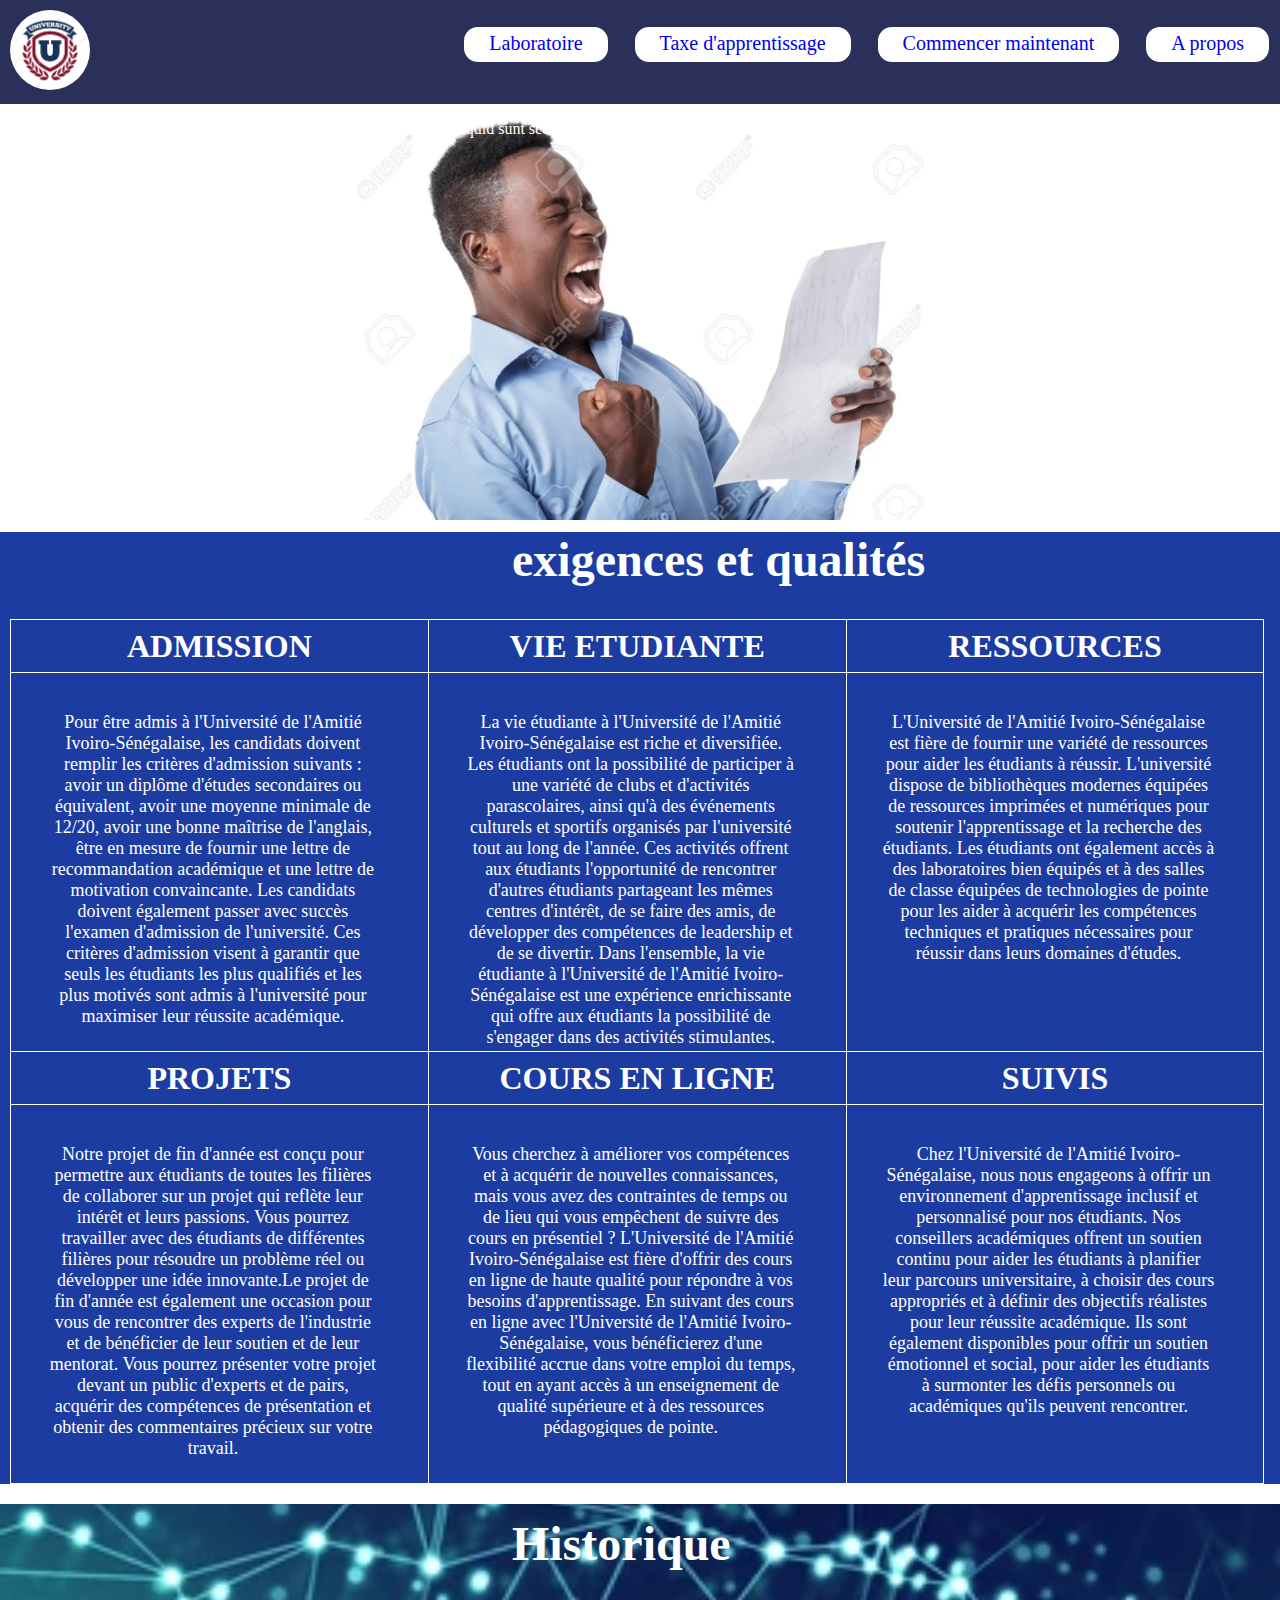
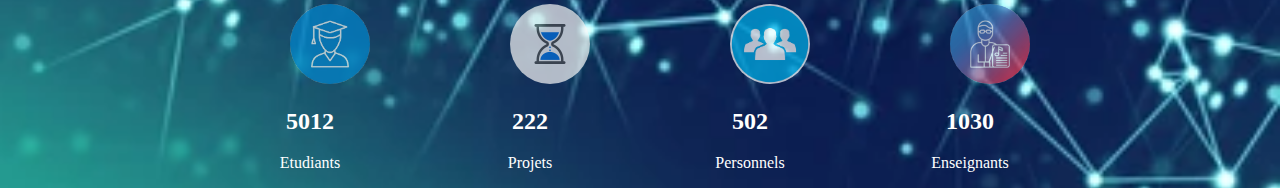
==== html/about.html @ c95562dd "Laboratoire.css" ====
<!DOCTYPE html>
<html lang="en">
<head>
    <meta charset="UTF-8">
    <meta http-equiv="X-UA-Compatible" content="IE=edge">
    <meta name="viewport" content="width=device-width, initial-scale=1.0">
    <link rel="stylesheet" href="../css/about.css">
    <link rel="shortcut icon" href="../image/logo2.webp" type="image/x-icon">
    <title>Universite-ivoiro-senegalaise</title>
</head>
<body>
    <header>
        <div class="logo_head">
            <img src="../image/logo2.webp" alt="université">
        </div>
        <div class="menu_head">
            <ul>
                <li><a href="../html/laboratoire.html">Laboratoire</a></li>
                <li><a href="../html/part1.html">Taxe d'apprentissage</a></li>
                <li><a href="../html/inscription.html"> Commencer maintenant</a></li>
                <li><a href="#"> A propos</a></li>
            </ul>
        </div>
        
    </header>

    <section class="acceuil"> 
      <div class="prem">
        <p>Lorem ipsum dolor, sit amet consectetur adipisicing elit. Cupiditate aliquid sunt sed delectus atque sint a laudantium, error quisquam? Corporis eligendi nihil laboriosam minima modi harum dicta doloremque magni vel?</p>
      </div>
    </section>
    <section class="univers">

        <h1>exigences et qualités</h1>
        <table>
            <tr>
              <th>Admission</th>
              <th>Vie Etudiante</th>
              <th>ressources</th>
            </tr>
            <tr>
            
              <td><p>Pour être admis à l'Université de l'Amitié Ivoiro-Sénégalaise, les candidats doivent remplir 
                les critères d'admission suivants : avoir un diplôme d'études secondaires ou équivalent, avoir une
                 moyenne minimale de 12/20, avoir une bonne maîtrise de l'anglais, être en mesure de fournir une lettre
                  de recommandation académique et une lettre de motivation convaincante. Les candidats doivent également
                   passer avec succès l'examen d'admission de l'université. Ces critères d'admission visent à garantir que 
                   seuls les étudiants les plus qualifiés et les plus motivés sont admis à l'université pour maximiser leur
                    réussite académique. </p></td>
              <td><p>
                La vie étudiante à l'Université de l'Amitié Ivoiro-Sénégalaise est riche et diversifiée.
                 Les étudiants ont la possibilité de participer à une variété de clubs et d'activités parascolaires,
                  ainsi qu'à des événements culturels et sportifs organisés par l'université tout au long de l'année.
                   Ces activités offrent aux étudiants l'opportunité de rencontrer d'autres étudiants partageant les mêmes
                    centres d'intérêt, de se faire des amis, de développer des compétences de leadership et de se divertir.
                    Dans l'ensemble, la vie étudiante à l'Université de l'Amitié Ivoiro-Sénégalaise est une expérience enrichissante 
                    qui offre aux étudiants la possibilité de s'engager dans des activités stimulantes.
              </p></td>
              <td><p>
                L'Université de l'Amitié Ivoiro-Sénégalaise est fière de fournir une variété de ressources pour aider les
                 étudiants à réussir. L'université dispose de bibliothèques modernes équipées de ressources imprimées et 
                 numériques pour soutenir l'apprentissage et la recherche des étudiants. Les étudiants ont également accès 
                 à des laboratoires bien équipés et à des salles de classe équipées de technologies de pointe pour les aider
                 à acquérir les compétences techniques et pratiques nécessaires pour réussir dans leurs domaines d'études.
              </p></td>
            </tr>
            <tr>
                <th>Projets</th>
                <th>cours en ligne</th>
                <th>Suivis</th>
            </tr>
            <tr>
              <td>
                <p>
                    Notre projet de fin d'année est conçu pour permettre aux étudiants de toutes les filières de
                     collaborer sur un projet qui reflète leur intérêt et leurs passions. Vous pourrez travailler 
                     avec des étudiants de différentes filières pour résoudre un problème réel ou développer une idée
                     innovante.Le projet de fin d'année est également une occasion pour vous de rencontrer des experts
                    de l'industrie et de bénéficier de leur soutien et de leur mentorat.
                    Vous pourrez présenter votre projet devant un public d'experts et de pairs, acquérir des compétences de
                     présentation et obtenir des commentaires précieux sur votre travail. 
                </p>
              </td>
              <td>
                <p>
                    Vous cherchez à améliorer vos compétences et à acquérir de nouvelles connaissances, mais vous avez des 
                    contraintes de temps ou de lieu qui vous empêchent de suivre des cours en présentiel ? L'Université de
                     l'Amitié Ivoiro-Sénégalaise est fière d'offrir des cours en ligne de haute qualité pour répondre à vos
                     besoins d'apprentissage. En suivant des cours en ligne avec l'Université de l'Amitié Ivoiro-Sénégalaise,
                      vous bénéficierez d'une flexibilité accrue dans votre emploi du temps, tout en ayant accès à un enseignement
                       de qualité supérieure et à des ressources pédagogiques de pointe.
                </p>
              </td>
              <td>
                <p>
                    Chez l'Université de l'Amitié Ivoiro-Sénégalaise, nous nous engageons à offrir un environnement d'apprentissage inclusif
                     et personnalisé pour nos étudiants.
                    Nos conseillers académiques offrent un soutien continu pour aider les étudiants à planifier leur parcours universitaire,
                     à choisir des cours appropriés et à définir des objectifs réalistes pour leur réussite académique. Ils sont 
                     également disponibles pour offrir un soutien émotionnel et social, pour aider les étudiants à surmonter
                      les défis personnels ou académiques qu'ils peuvent rencontrer.
                </p>
              </td>
            </tr>
          </table> 
    </section>
    <!-- <section>
        <div class="container">
            <img src="../image/deve1.jpeg" alt="" class="zoom-element ">
        </div>
    </section> -->
    <h1>Historique</h1>
    <section class="realisation">
     
      <div class="etudiant">
       
        <img src="../image/etudiant1.jpg" alt="">
        <h2>5012</h2>
        <p>Etudiants</p>
      </div>
      <div class="projet">
        <img src="../image/rebours.webp" alt="">
        <h2>222</h2>
        <p>Projets</p>
      </div>
      <div class="personnel">
        <img src="../image/personnel.jpg" alt="">
        <h2>502</h2>
        <p>Personnels</p>
      </div>
      <div class="enseigner">
        <img src="../image/prof.jpg" alt="">
        <h2>1030</h2>
        <p>Enseignants</p>
      </div>
    </section>
</body>
    
</html>
---- css/about.css ----
body{
   margin: 0px;
   padding: 0px;
}
header{
    background-color: rgba(9, 16, 63, 0.867);
    display: flex;
    justify-content: space-between;
}
.logo_head img{
    max-width: 80px;
    cursor: pointer;
    border-radius: 50%;
    margin: 10px;
}
.menu_head ul{
    display: flex;
    gap: 5px;
    justify-content: center;
}
.menu_head ul li{
    list-style: none;
    margin: 10px;
    padding: 5px;
    border: 1px solid rgba(9, 16, 63, 0.867) ;
    background-color: #fff;
    border-radius: 15px;
    height: 25px;
    width: auto;
    transition: all 1s;

}
.menu_head ul li:hover{
    background-color: #ccc;
}
li a{
    
    font-family: 'Times New Roman', Times, serif;
    font-size: 20px;
    text-decoration: none;
    padding: 0px 20px;
   
}
.acceuil{
    background-image: url("../image/64155042-beau-jeune-homme-d-affaires-afro-américain-en-gardant-le-poing-et-crier-de-joie-sur-fond-blanc.webp");
    width: 100%;
    height: 400px;
    z-index: 100;
    background-position: center;
    background-repeat: no-repeat;
    background-size: contain;
}
.univers{
    background-color: #1C3CA1;
    margin-top: -20px;
   
}
table{
    margin: 10px 10px ;
    width: 98%;
    position: static;
}
table, th, td{
    border: 1px solid #fff;
    border-collapse: collapse;
}
th{
    font-size: 2rem;
    height: 50px;
    color: #fff;
    text-transform: uppercase;
}
td{
    width: 400px;
    height: 350px;
    position: static;
}
td p{
    
    width: 80%;
    padding: 20px;
    margin-left: 15px;
    height:300px ;
    color: #fff;
    font-size: 18px;
}
td:hover p{
    border: 1px solid #fff;
    box-shadow: 2px 2px 4px rgba(165, 8, 8, 0.993);
}
.container {
    position: relative;
    overflow: hidden;
    width: 200px; /* Remplacez par la largeur souhaitée */
    height: 200px; /* Remplacez par la hauteur souhaitée */
  }
  
  .zoom-element {
    width: 100%; /* Remplacez par la largeur souhaitée */
    height: 100%; /* Remplacez par la hauteur souhaitée */
    object-fit: cover; /* Ajuste l'image pour remplir l'espace sans déformation */
    transition: transform 0.3s ease-in-out; /* Ajoute une transition fluide pour l'effet de zoom */
  }
  
  .container:hover .zoom-element {
    transform: scale(1.2); /* Effectue le zoom avec un facteur de 1.2 (ou tout autre facteur souhaité) */
  }
  .realisation{
    display:flex ;
    justify-content: center;
    gap: 100px;
    background-image:url("../image/info.webp") ;
    background-repeat: no-repeat;
    background-size: cover;
    background-position: center;
    padding-top: 100px;
    margin-top: -100px;
  }
  .realisation img{
    border-radius: 50%;
    margin-left: 40px;
    max-width: 80px;
    opacity: 0.7;
  }
  h1{
    margin-left: 40%;
    color: #fff;
    font-size: 3rem;
  }
  p, h2{
    text-align: center;
    color: #fff;
  }
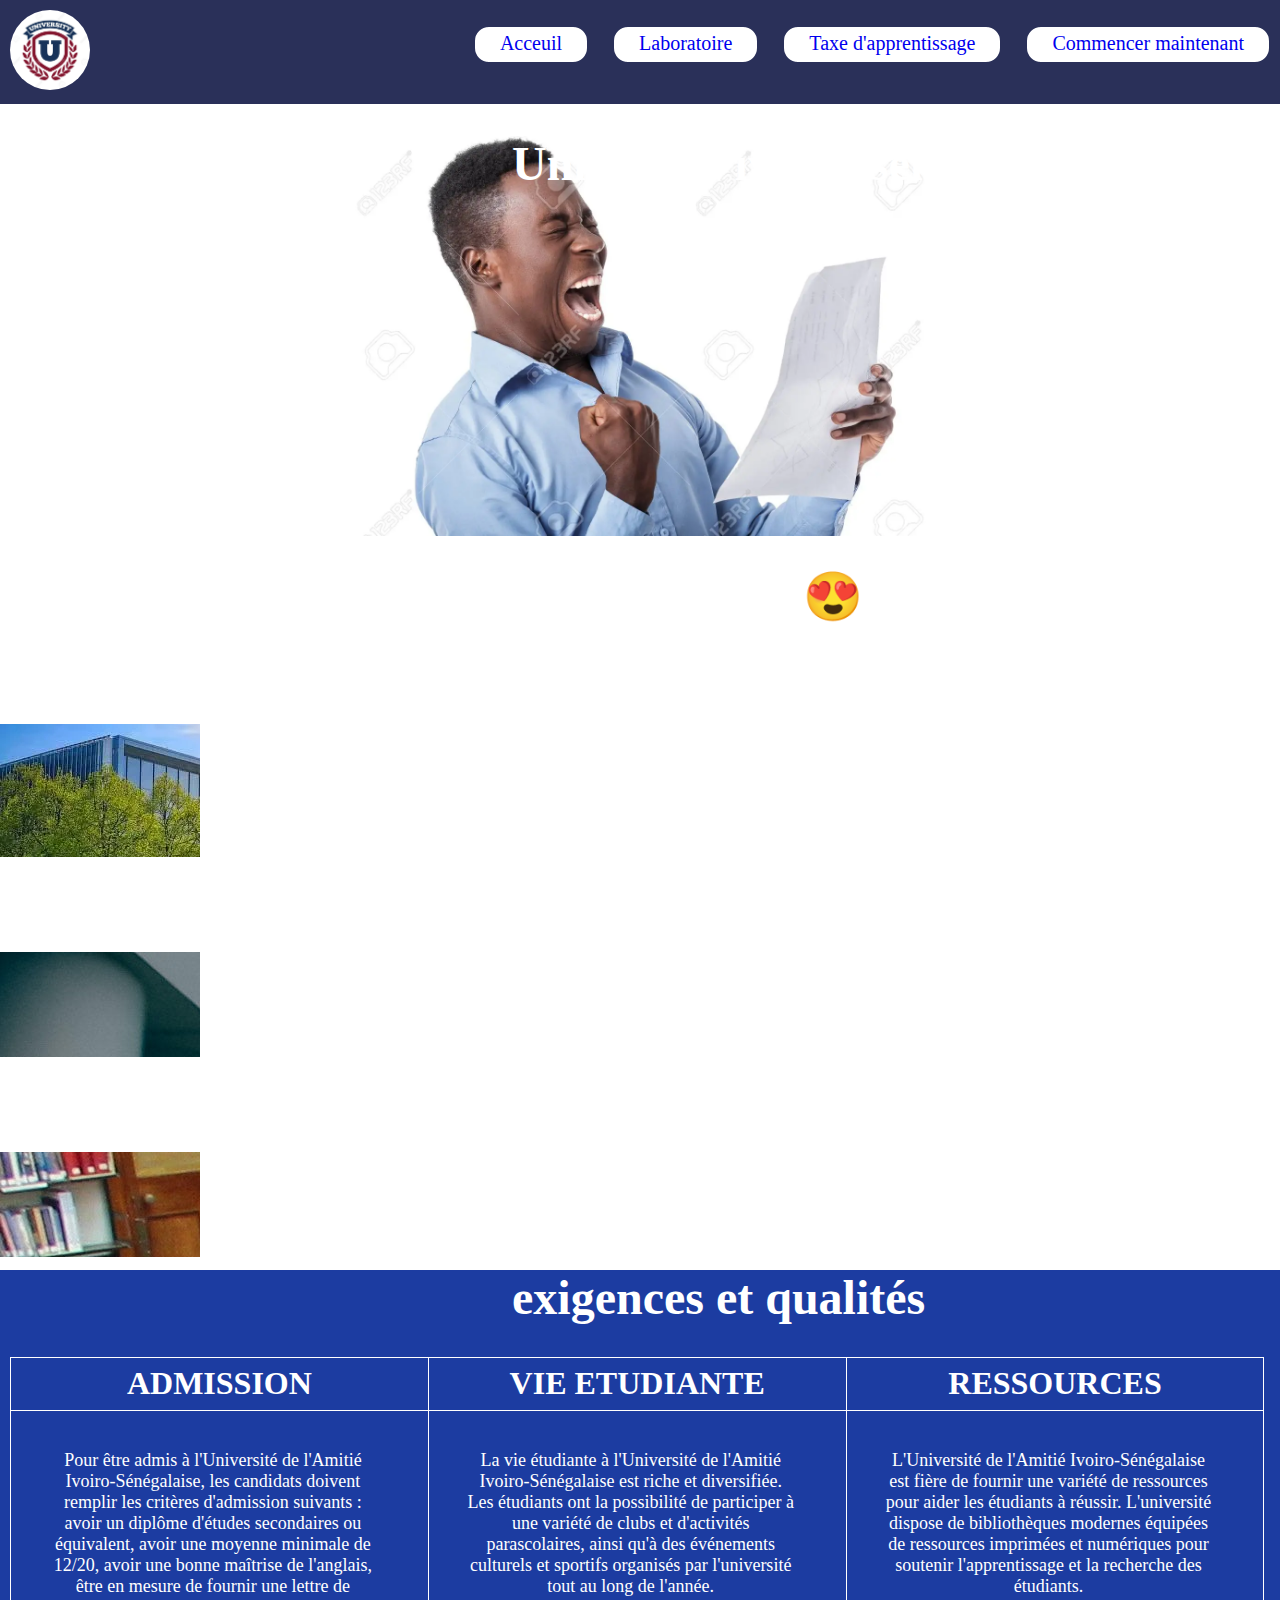
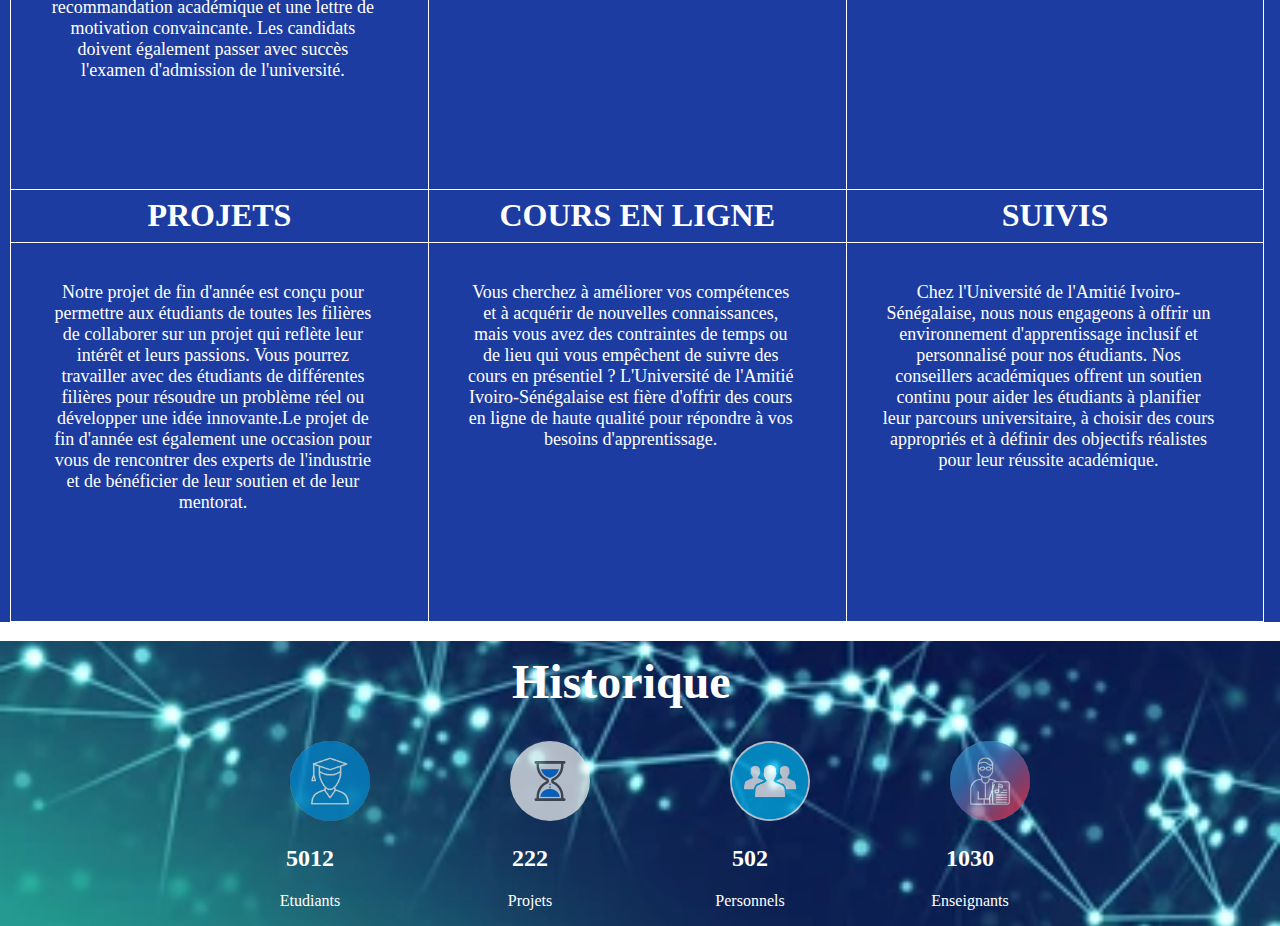
==== commit 3cab3f90: "html" ====
--- a/html/about.html
+++ b/html/about.html
@@ -15,10 +15,11 @@
         </div>
         <div class="menu_head">
             <ul>
+               <li><a href="../html/index.html"> Acceuil</a></li>
                 <li><a href="../html/laboratoire.html">Laboratoire</a></li>
                 <li><a href="../html/part1.html">Taxe d'apprentissage</a></li>
                 <li><a href="../html/inscription.html"> Commencer maintenant</a></li>
-                <li><a href="#"> A propos</a></li>
+               
             </ul>
         </div>
         
@@ -26,9 +27,25 @@
 
     <section class="acceuil"> 
       <div class="prem">
-        <p>Lorem ipsum dolor, sit amet consectetur adipisicing elit. Cupiditate aliquid sunt sed delectus atque sint a laudantium, error quisquam? Corporis eligendi nihil laboriosam minima modi harum dicta doloremque magni vel?</p>
+        <h1>Université ivoiro-senegalaise</h1>
       </div>
     </section>
+    <h1><span> Nos coullisses &#128525;</span></h1>
+    <section class="coulisse">
+        <div class="container">
+          <h2>Le pole nord</h2>
+            <img src="../image/univ.webp" alt="">
+        </div>
+        <div class="container">
+          <h2>La cours de l'université &#10084;</h2>
+            <img src="../image/univ_bat.jpg" alt="">
+        </div>
+        <div class="container">
+          <h2>La cours de l'université &#10084;</h2>
+            <img src="../image/etudiant.jpg" alt="">
+        </div>
+    </section>
+
     <section class="univers">
 
         <h1>exigences et qualités</h1>
@@ -44,24 +61,16 @@
                 les critères d'admission suivants : avoir un diplôme d'études secondaires ou équivalent, avoir une
                  moyenne minimale de 12/20, avoir une bonne maîtrise de l'anglais, être en mesure de fournir une lettre
                   de recommandation académique et une lettre de motivation convaincante. Les candidats doivent également
-                   passer avec succès l'examen d'admission de l'université. Ces critères d'admission visent à garantir que 
-                   seuls les étudiants les plus qualifiés et les plus motivés sont admis à l'université pour maximiser leur
-                    réussite académique. </p></td>
+                   passer avec succès l'examen d'admission de l'université. </p></td>
               <td><p>
                 La vie étudiante à l'Université de l'Amitié Ivoiro-Sénégalaise est riche et diversifiée.
                  Les étudiants ont la possibilité de participer à une variété de clubs et d'activités parascolaires,
                   ainsi qu'à des événements culturels et sportifs organisés par l'université tout au long de l'année.
-                   Ces activités offrent aux étudiants l'opportunité de rencontrer d'autres étudiants partageant les mêmes
-                    centres d'intérêt, de se faire des amis, de développer des compétences de leadership et de se divertir.
-                    Dans l'ensemble, la vie étudiante à l'Université de l'Amitié Ivoiro-Sénégalaise est une expérience enrichissante 
-                    qui offre aux étudiants la possibilité de s'engager dans des activités stimulantes.
               </p></td>
               <td><p>
                 L'Université de l'Amitié Ivoiro-Sénégalaise est fière de fournir une variété de ressources pour aider les
                  étudiants à réussir. L'université dispose de bibliothèques modernes équipées de ressources imprimées et 
-                 numériques pour soutenir l'apprentissage et la recherche des étudiants. Les étudiants ont également accès 
-                 à des laboratoires bien équipés et à des salles de classe équipées de technologies de pointe pour les aider
-                 à acquérir les compétences techniques et pratiques nécessaires pour réussir dans leurs domaines d'études.
+                 numériques pour soutenir l'apprentissage et la recherche des étudiants. 
               </p></td>
             </tr>
             <tr>
@@ -77,8 +86,6 @@
                      avec des étudiants de différentes filières pour résoudre un problème réel ou développer une idée
                      innovante.Le projet de fin d'année est également une occasion pour vous de rencontrer des experts
                     de l'industrie et de bénéficier de leur soutien et de leur mentorat.
-                    Vous pourrez présenter votre projet devant un public d'experts et de pairs, acquérir des compétences de
-                     présentation et obtenir des commentaires précieux sur votre travail. 
                 </p>
               </td>
               <td>
@@ -86,9 +93,7 @@
                     Vous cherchez à améliorer vos compétences et à acquérir de nouvelles connaissances, mais vous avez des 
                     contraintes de temps ou de lieu qui vous empêchent de suivre des cours en présentiel ? L'Université de
                      l'Amitié Ivoiro-Sénégalaise est fière d'offrir des cours en ligne de haute qualité pour répondre à vos
-                     besoins d'apprentissage. En suivant des cours en ligne avec l'Université de l'Amitié Ivoiro-Sénégalaise,
-                      vous bénéficierez d'une flexibilité accrue dans votre emploi du temps, tout en ayant accès à un enseignement
-                       de qualité supérieure et à des ressources pédagogiques de pointe.
+                     besoins d'apprentissage.
                 </p>
               </td>
               <td>
@@ -96,19 +101,13 @@
                     Chez l'Université de l'Amitié Ivoiro-Sénégalaise, nous nous engageons à offrir un environnement d'apprentissage inclusif
                      et personnalisé pour nos étudiants.
                     Nos conseillers académiques offrent un soutien continu pour aider les étudiants à planifier leur parcours universitaire,
-                     à choisir des cours appropriés et à définir des objectifs réalistes pour leur réussite académique. Ils sont 
-                     également disponibles pour offrir un soutien émotionnel et social, pour aider les étudiants à surmonter
-                      les défis personnels ou académiques qu'ils peuvent rencontrer.
+                     à choisir des cours appropriés et à définir des objectifs réalistes pour leur réussite académique.
                 </p>
               </td>
             </tr>
           </table> 
     </section>
-    <!-- <section>
-        <div class="container">
-            <img src="../image/deve1.jpeg" alt="" class="zoom-element ">
-        </div>
-    </section> -->
+     
     <h1>Historique</h1>
     <section class="realisation">
      
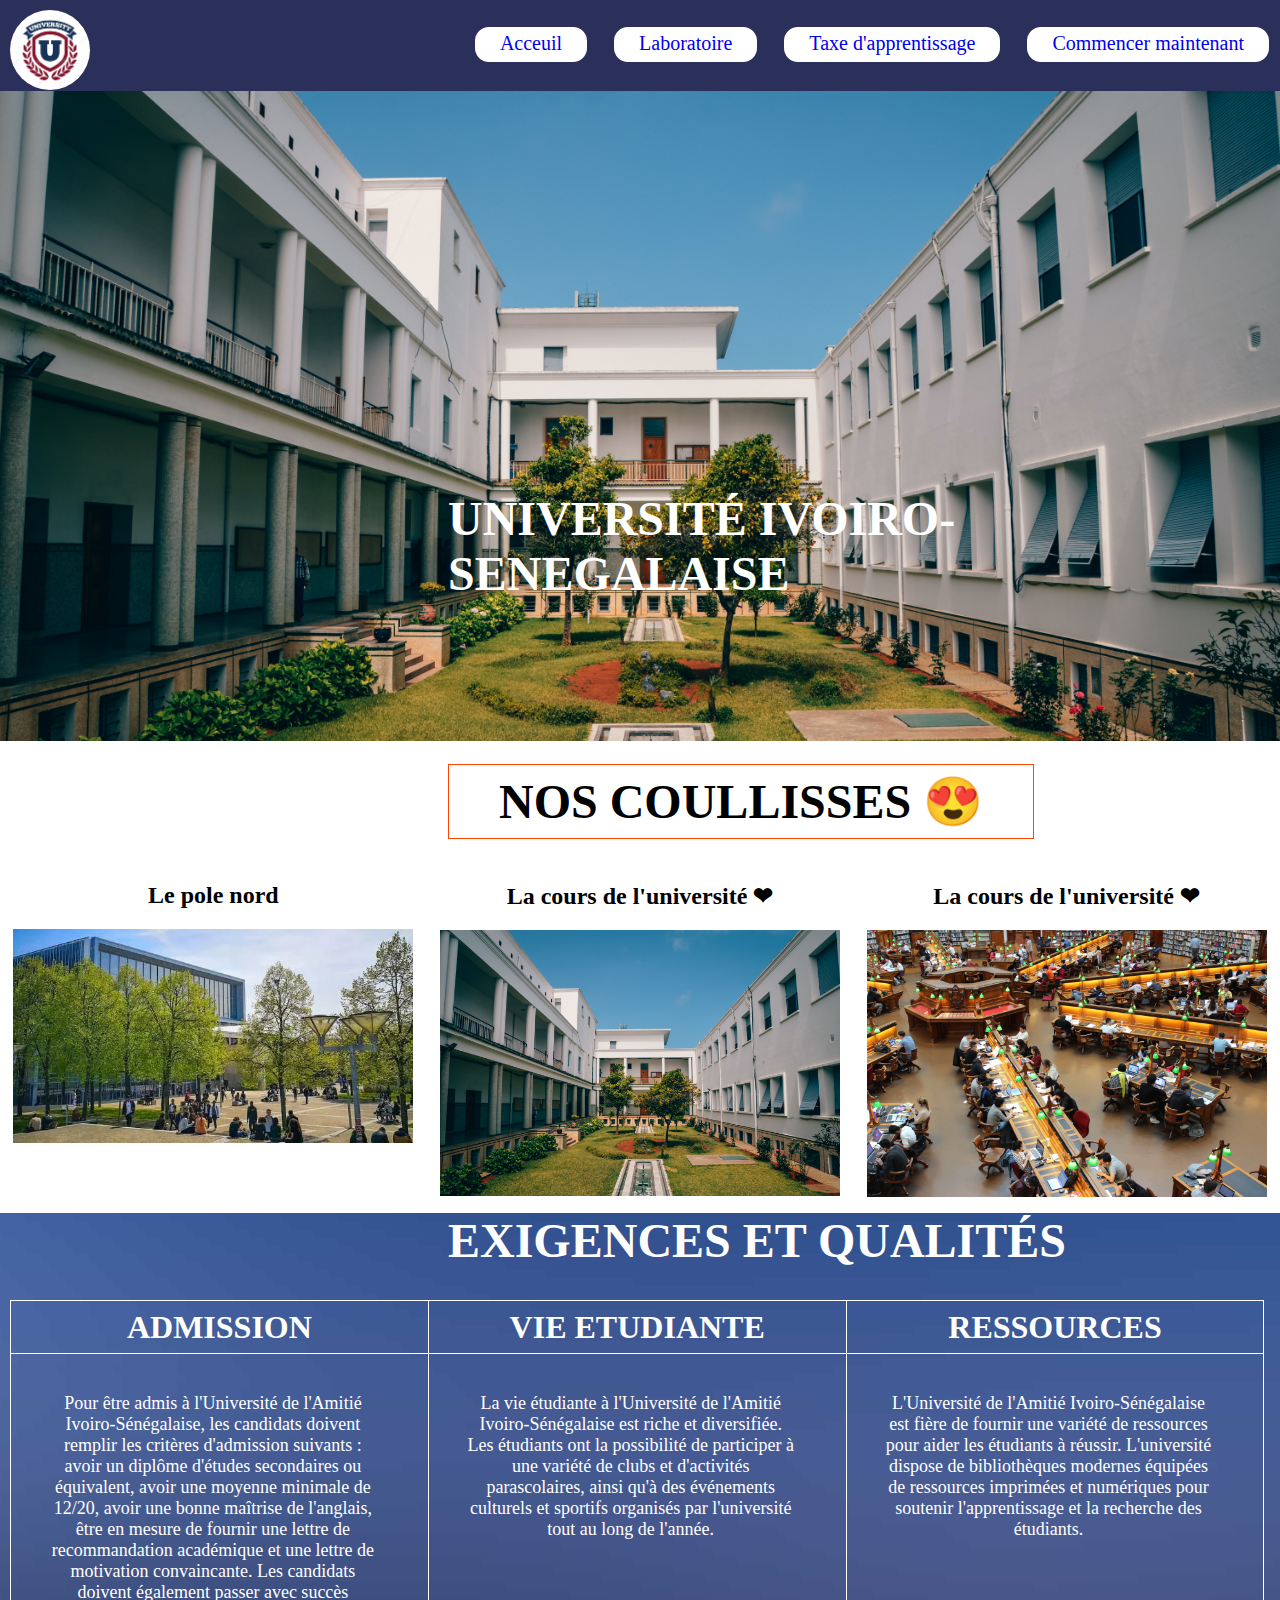
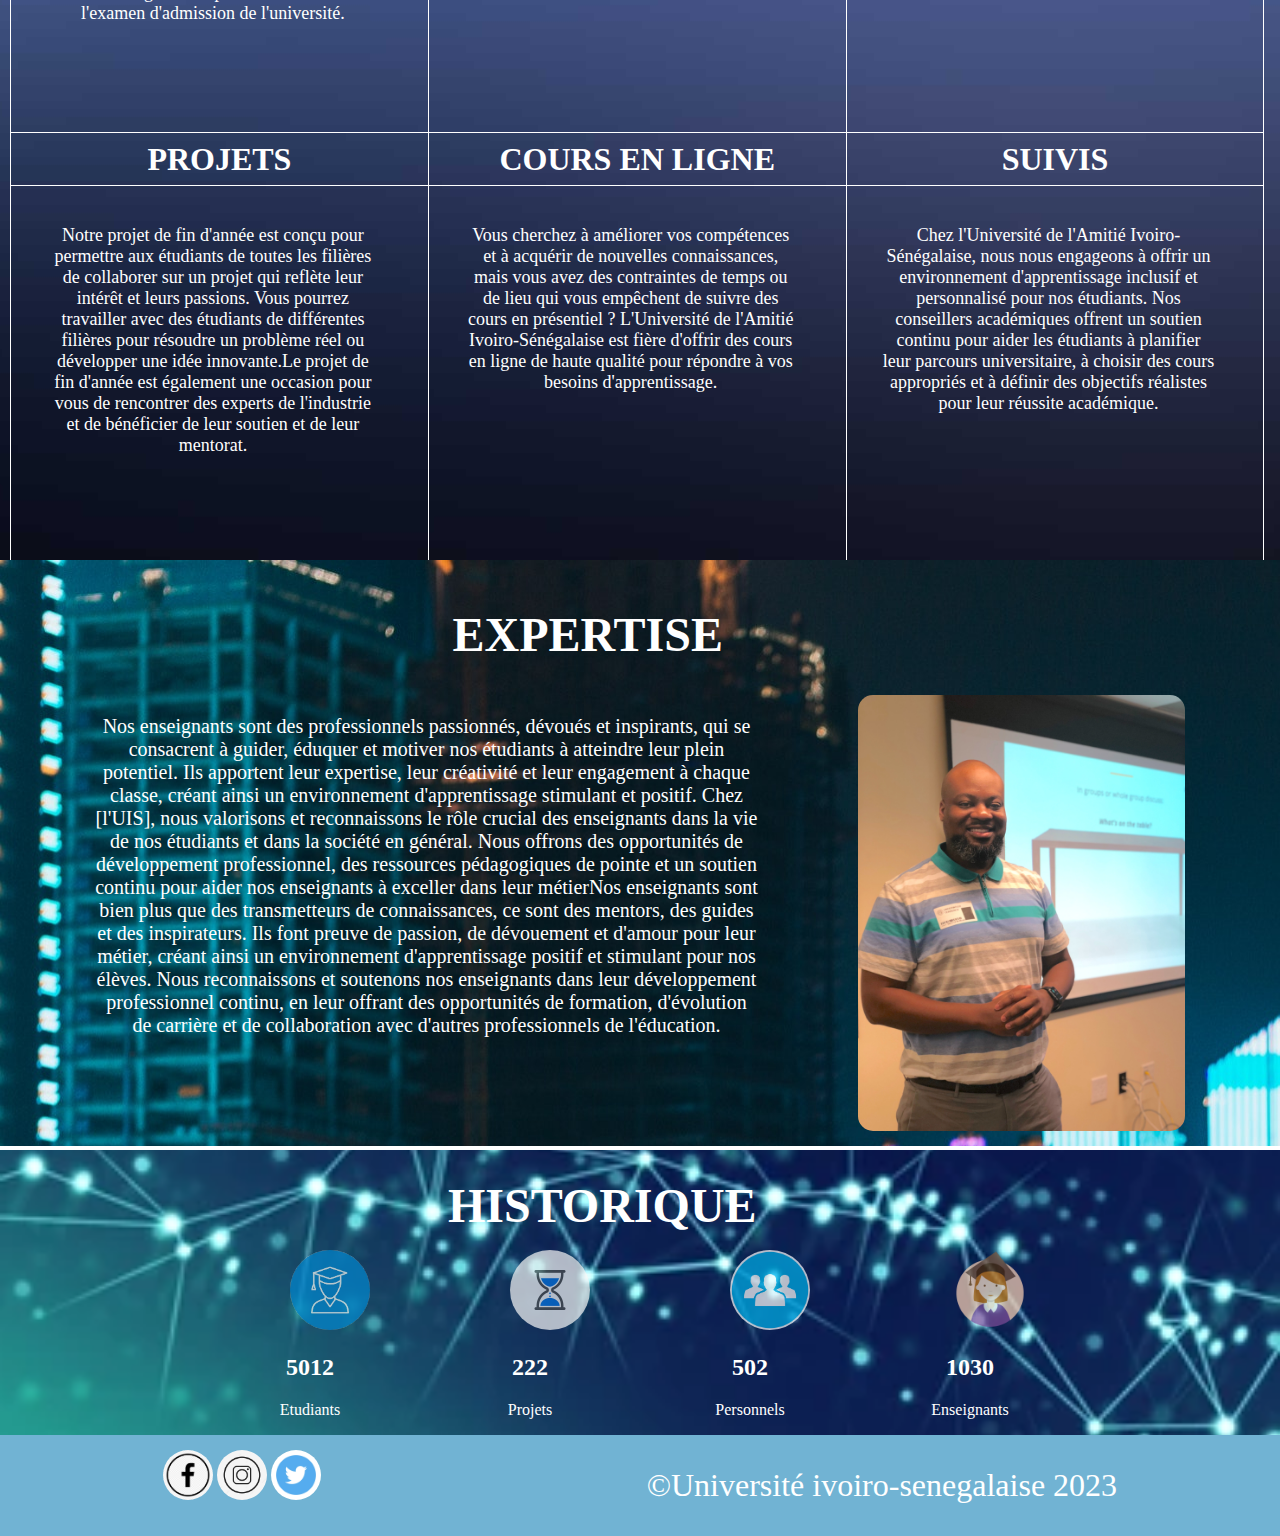
==== commit 648bf618: "School_porject" ====
--- a/html/about.html
+++ b/html/about.html
@@ -107,6 +107,21 @@
             </tr>
           </table> 
     </section>
+    <section class="prof">
+      <h1 id="enseigner">Expertise</h1>
+      <div>
+          <img src="../image/terence.jpg" alt="" id="prof2">
+          <p>Nos enseignants sont des professionnels passionnés, dévoués et inspirants, qui se consacrent à guider, 
+              éduquer et motiver nos étudiants à atteindre leur plein potentiel. Ils apportent leur expertise, leur créativité et leur engagement à chaque classe, créant ainsi un environnement d'apprentissage stimulant et positif. 
+              Chez [l'UIS], nous valorisons et reconnaissons le rôle crucial des enseignants dans la vie 
+              de nos étudiants et dans la société en général. Nous offrons des opportunités de développement professionnel, 
+              des ressources pédagogiques de pointe et un soutien continu pour aider nos enseignants à exceller dans leur
+           métierNos enseignants sont bien plus que des transmetteurs de connaissances, ce sont des mentors, des guides et des inspirateurs. Ils font preuve de passion, de dévouement et d'amour pour leur métier, créant ainsi un environnement d'apprentissage positif et stimulant pour nos élèves. 
+
+           Nous reconnaissons et soutenons nos enseignants dans leur développement professionnel continu, en leur offrant des opportunités de formation, d'évolution de carrière et de collaboration avec d'autres professionnels de l'éducation. 
+          </p>
+        </div>
+    </section>
      
     <h1>Historique</h1>
     <section class="realisation">
@@ -128,11 +143,21 @@
         <p>Personnels</p>
       </div>
       <div class="enseigner">
-        <img src="../image/prof.jpg" alt="">
+        <img src="../image/iconensei.png" alt="">
         <h2>1030</h2>
         <p>Enseignants</p>
       </div>
     </section>
+    <footer>
+      <div class="image">
+          <img src="../image/face_noir.jpg" alt="Facebook.png">
+          <img src="../image/instagram-icon.jpg" alt="instagram.png">
+          <img src="../image/twitter.jpg" alt="">
+      </div>
+      <div class="para">
+          <p> &COPY;Université ivoiro-senegalaise 2023  </p>
+      </div>
+  </footer>
 </body>
     
 </html>--- a/css/about.css
+++ b/css/about.css
@@ -42,18 +42,26 @@
    
 }
 .acceuil{
-    background-image: url("../image/64155042-beau-jeune-homme-d-affaires-afro-américain-en-gardant-le-poing-et-crier-de-joie-sur-fond-blanc.webp");
+    background-image: url("../image/univ_bat.jpg");
     width: 100%;
-    height: 400px;
+    height: 650px;
     z-index: 100;
     background-position: center;
     background-repeat: no-repeat;
-    background-size: contain;
+    background-size: cover;
+    margin-top: -45px;
+}
+.acceuil h1{
+    padding-top: 400px;
+    padding-right: 100px;
 }
 .univers{
     background-color: #1C3CA1;
     margin-top: -20px;
-   
+    background-image: url("../image/img_bg_4.jpg");
+   background-repeat: no-repeat;
+   background-position: center;
+   /* background-size: contain; */
 }
 table{
     margin: 10px 10px ;
@@ -88,23 +96,22 @@
     border: 1px solid #fff;
     box-shadow: 2px 2px 4px rgba(165, 8, 8, 0.993);
 }
-.container {
-    position: relative;
-    overflow: hidden;
-    width: 200px; /* Remplacez par la largeur souhaitée */
-    height: 200px; /* Remplacez par la hauteur souhaitée */
-  }
-  
-  .zoom-element {
-    width: 100%; /* Remplacez par la largeur souhaitée */
-    height: 100%; /* Remplacez par la hauteur souhaitée */
-    object-fit: cover; /* Ajuste l'image pour remplir l'espace sans déformation */
-    transition: transform 0.3s ease-in-out; /* Ajoute une transition fluide pour l'effet de zoom */
-  }
-  
-  .container:hover .zoom-element {
-    transform: scale(1.2); /* Effectue le zoom avec un facteur de 1.2 (ou tout autre facteur souhaité) */
-  }
+.coulisse{
+    display: flex;
+    justify-content: space-around;
+}
+.coulisse img{
+    width: 400px;
+}
+span{
+    color: #000;
+    border: 1px solid orangered;
+    padding: 10px 50px ;
+    
+}
+.coulisse h2{
+    color: black;
+}
   .realisation{
     display:flex ;
     justify-content: center;
@@ -114,7 +121,8 @@
     background-size: cover;
     background-position: center;
     padding-top: 100px;
-    margin-top: -100px;
+    margin-top: -115px;
+    z-index: 10;
   }
   .realisation img{
     border-radius: 50%;
@@ -123,7 +131,8 @@
     opacity: 0.7;
   }
   h1{
-    margin-left: 40%;
+    text-transform: uppercase;
+    margin-left: 35%;
     color: #fff;
     font-size: 3rem;
   }
@@ -131,4 +140,52 @@
     text-align: center;
     color: #fff;
   }
-  +  .prof{
+    background-image: url("../image/homme1.jpg");
+    padding: 15px;
+    display: flex;
+    flex-direction: column;
+    margin-top: -15px;
+    z-index: 100;
+}
+.prof div{
+    display: flex;
+    flex-direction: row-reverse;
+    /* justify-content: space-around; */
+    gap: 100px;
+    margin: 0rem 5rem;
+}
+  .prof img{
+    max-width: 30%;
+    /* border-radius: 50%; */
+    /* margin-left: 75%; */
+    /* margin-left: 10% ; */
+    background-color: transparent;
+    border-radius: 15px;
+}
+.prof h1{
+    color: #fff;
+}
+.prof p{
+    color: #fff;
+    /* margin-top: 10px; */
+    /* margin-left: 3rem; */
+    font-size: 20px;
+}
+  footer{
+    background-color: #429ac4c0;
+    margin: 0pc;
+    display: flex;
+    justify-content: space-around;
+   
+}
+footer img{
+    margin-top: 15px;
+    max-width: 50px;
+    border-radius: 50%;
+}
+footer p{
+    font-family: "Ubuntu";
+    font-size: 2rem;
+    /* color: #fff; */
+}